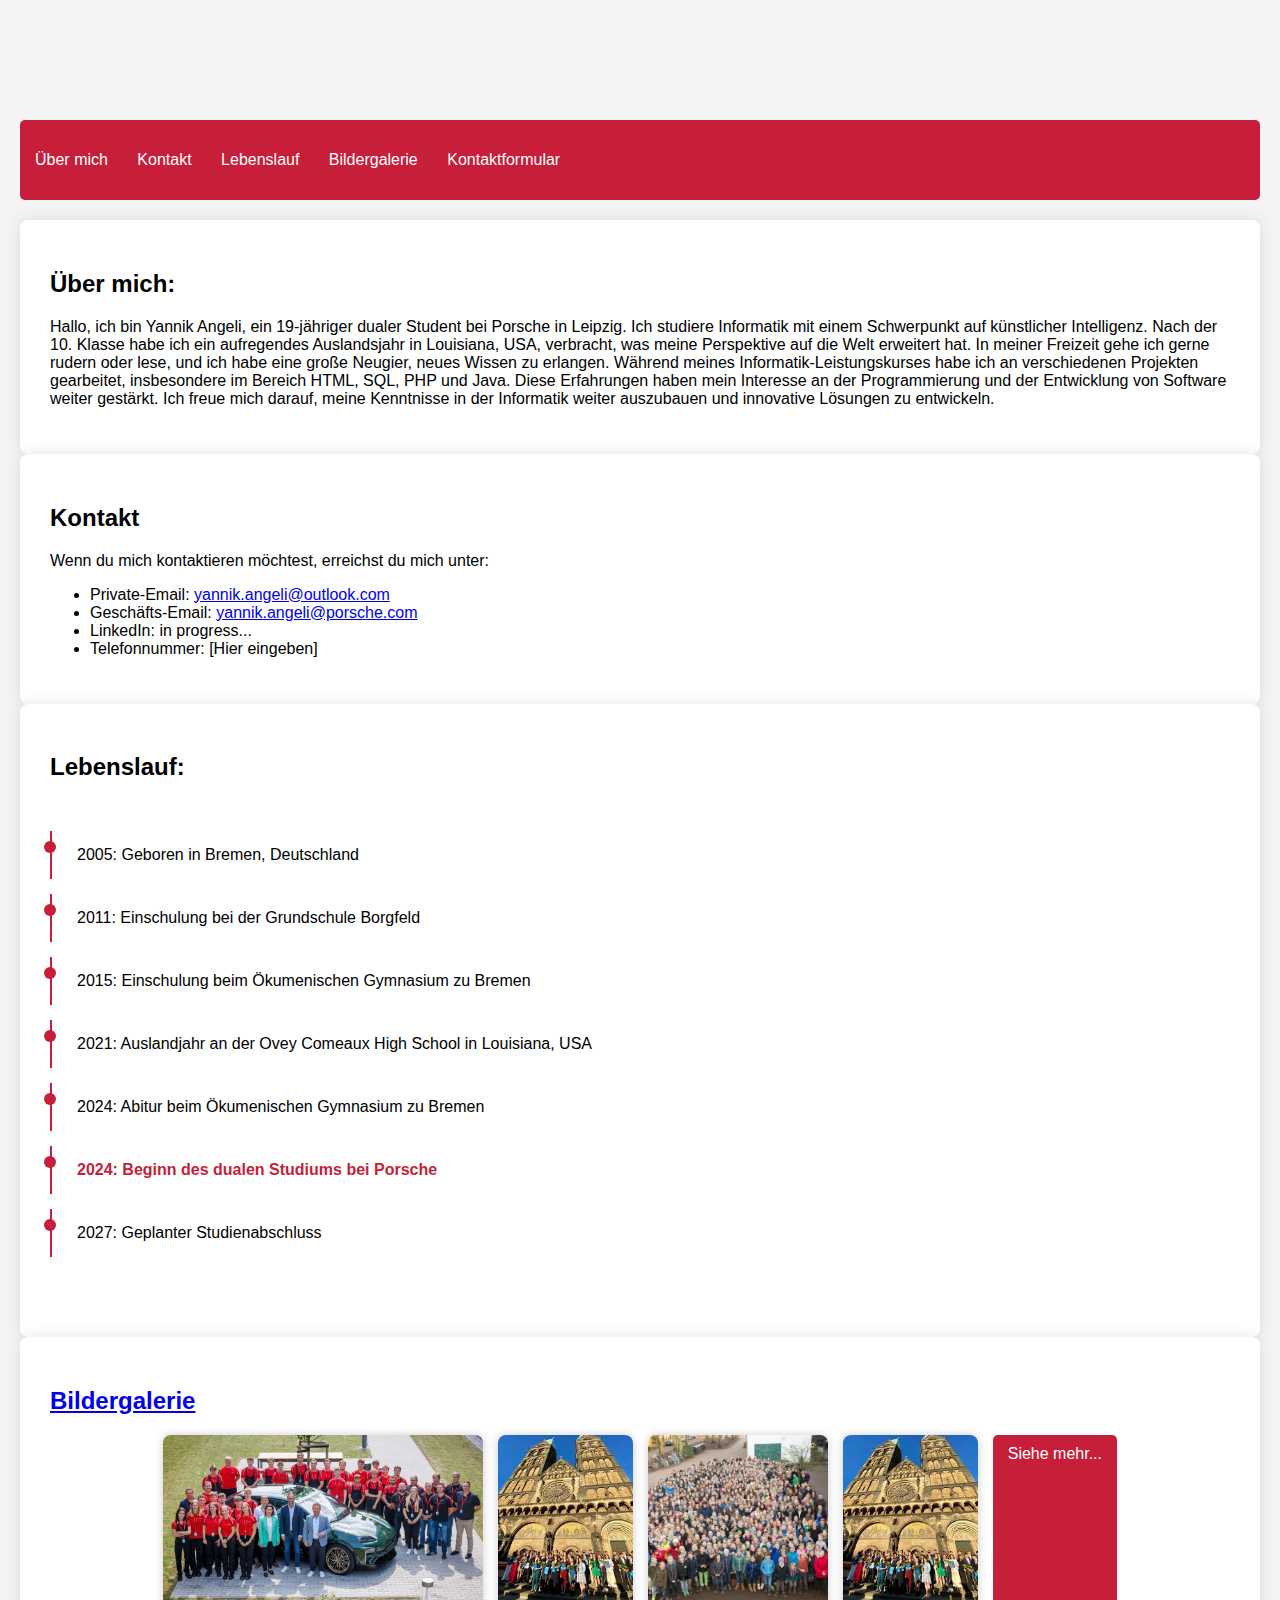
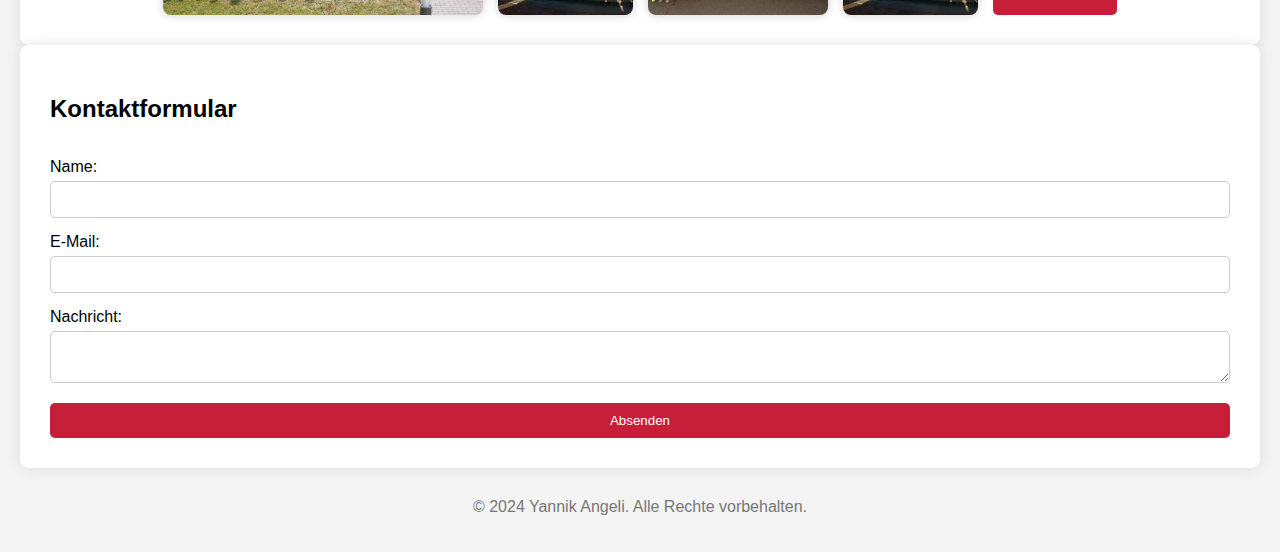
==== homepage.html @ b36aedbb "init project" ====
<!DOCTYPE html>
<html lang="de">
<head>
    <meta charset="UTF-8">
    <meta name="viewport" content="width=device-width, initial-scale=1.0">
    <title>Über mich</title>
    <style>
        @font-face {
            font-family: 'Porsche Next TT';
            src: url('path/to/PorscheNextTT-Regular.woff2') format('woff2'),
                 url('path/to/PorscheNextTT-Regular.woff') format('woff');
            font-weight: normal;
            font-style: normal;
        }

        body {
            font-family: 'Porsche Next TT', Arial, sans-serif;
            background-color: #f4f4f4;
            margin: 0;
            padding: 20px;
        }

        header {
            position: relative;
            overflow: hidden;
            text-align: center; /* Center the h1 */
        }

        header img {
            width: 60px;
            height: auto;
            border-radius: 50%;
            position: absolute;
            left: -80px; /* Start position outside the header */
            top: 50%; /* Vertical center */
            transform: translateY(-50%);
            transition: transform 1s ease; /* Animation for the image moving */
        }

        h1 {
            opacity: 0; /* Initially hidden */
            transition: opacity 1s ease 1s; /* Delay for fading in */
        }

        .hidden {
            opacity: 0; /* Invisible class */
        }

        nav {
            background: #C71E3A;
            padding: 15px;
            margin: 20px 0;
            border-radius: 5px;
        }

        nav ul {
            list-style-type: none;
            padding: 0;
        }

        nav ul li {
            display: inline;
            margin-right: 25px;
        }

        nav ul li a {
            color: white;
            text-decoration: none;
            font-weight: 500;
            transition: color 0.3s;
        }

        nav ul li a:hover {
            text-decoration: underline;
            color: #A50A2C; /* Change color on hover */
        }

        .content {
            background: white;
            padding: 30px;
            border-radius: 8px;
            box-shadow: 0 0 15px rgba(0, 0, 0, 0.1);
            transition: transform 0.3s;
        }

        .content:hover {
            transform: scale(1.02); /* Slight scale effect on hover */
        }

        footer {
            text-align: center;
            margin-top: 30px;
            color: #777;
        }

        .timeline {
            position: relative;
            padding: 15px 0;
            margin: 20px 0;
            list-style: none;
            text-align: left;
        }

        .timeline li {
            padding: 15px 25px;
            position: relative;
            margin: 15px 0;
            border-left: 2px solid #C71E3A;
        }

        .timeline li::before {
            content: '';
            position: absolute;
            left: -8px;
            top: 10px;
            width: 12px;
            height: 12px;
            border-radius: 50%;
            background: #C71E3A;
        }

        .current {
            color: #C71E3A;
            font-weight: bold;
        }

        .gallery {
            display: flex;
            flex-wrap: wrap;
            gap: 15px;
            justify-content: center;
        }

        .gallery img {
            width: auto;
            height: 180px;
            border-radius: 8px;
            box-shadow: 0 0 10px rgba(0, 0, 0, 0.2);
            transition: transform 0.3s;
        }

        .gallery img:hover {
            transform: scale(1.05); /* Scale effect on hover */
        }

        form {
            display: flex;
            flex-direction: column;
        }

        form label {
            margin-top: 15px;
        }

        form input, form textarea {
            padding: 10px;
            margin-top: 5px;
            border: 1px solid #ccc;
            border-radius: 5px;
        }

        form input[type="submit"] {
            background: #C71E3A;
            color: white;
            border: none;
            cursor: pointer;
            margin-top: 20px;
            transition: background 0.3s;
        }

        form input[type="submit"]:hover {
            background: #A50A2C; /* Darker red for hover effect */
        }

        .button {
            padding: 10px 15px;
            background-color: #C71E3A;
            color: white;
            border: none;
            border-radius: 5px;
            text-decoration: none;
            display: inline-block;
            transition: background-color 0.3s;
        }

        .button:hover {
            background-color: #A50A2C; /* Darker red for hover effect */
        }
    </style>
</head>
<body>

<header>
    <img src="porsche-911.png" alt="Porsche" id="porsche">
    <h1 class="hidden">Hallo, ich bin Yannik Angeli</h1>
</header>
<script>
    window.onload = function() {
        const img = document.querySelector('header img');
        const heading = document.querySelector('header h1');

        // Bild nach rechts verschieben
        img.style.transform = 'translateX(1780px)'; 

        // Überschrift nach der Animation sichtbar machen
        setTimeout(() => {
            heading.classList.remove('hidden'); // Überschrift sichtbar machen
            heading.style.opacity = 1; // Fade in effect
        }, 1000); // Verzögerung entspricht der Animationsdauer
    };
</script>

<nav>
    <ul>
        <li><a href="#about">Über mich</a></li>
        <li><a href="#contact">Kontakt</a></li>
        <li><a href="#Lebenslauf">Lebenslauf</a></li>
        <li><a href="#gallery">Bildergalerie</a></li>
        <li><a href="#contact-form">Kontaktformular</a></li>
    </ul>
</nav>

<div class="content" id="about">
    <h2>Über mich:</h2>
    <p>Hallo, ich bin Yannik Angeli, ein 19-jähriger dualer Student bei Porsche in Leipzig.
        Ich studiere Informatik mit einem Schwerpunkt auf künstlicher Intelligenz.
        Nach der 10. Klasse habe ich ein aufregendes Auslandsjahr in Louisiana, USA, verbracht,
        was meine Perspektive auf die Welt erweitert hat. In meiner Freizeit gehe ich gerne rudern oder lese,
        und ich habe eine große Neugier, neues Wissen zu erlangen.
        Während meines Informatik-Leistungskurses habe ich an verschiedenen Projekten gearbeitet,
        insbesondere im Bereich HTML, SQL, PHP und Java.
        Diese Erfahrungen haben mein Interesse an der Programmierung und der Entwicklung von Software weiter gestärkt.
        Ich freue mich darauf, meine Kenntnisse in der Informatik weiter auszubauen und innovative Lösungen zu entwickeln.</p>
</div>

<div class="content" id="contact">
    <h2>Kontakt</h2>
    <p>Wenn du mich kontaktieren möchtest, erreichst du mich unter:</p>
    <ul>
        <li>Private-Email: <a href="mailto:yannik.angeli@outlook.com">yannik.angeli@outlook.com</a></li>
        <li>Geschäfts-Email: <a href="mailto:yannik.angeli@porsche.com">yannik.angeli@porsche.com</a></li>
        <li>LinkedIn: in progress...</li>
        <li>Telefonnummer: [Hier eingeben]</li>
    </ul>
</div>

<div class="content" id="Lebenslauf">
    <h2>Lebenslauf:</h2>
    <ul class="timeline">
        <li>2005: Geboren in Bremen, Deutschland</li>
        <li>2011: Einschulung bei der Grundschule Borgfeld</li>
        <li>2015: Einschulung beim Ökumenischen Gymnasium zu Bremen</li>
        <li>2021: Auslandjahr an der Ovey Comeaux High School in Louisiana, USA</li>
        <li>2024: Abitur beim Ökumenischen Gymnasium zu Bremen</li>
        <li class="current">2024: Beginn des dualen Studiums bei Porsche</li>
        <li>2027: Geplanter Studienabschluss</li>
    </ul>
</div>

<div class="content" id="gallery">
    <h2><a href="https://htmlpreview.github.io/?https://github.com/angeli-y/Testrepo/blob/main/index.html">Bildergalerie</a></h2>
    <div class="gallery">
        <img src="ErsterTag.jpg" alt="Erster Tag">
        <img src="Abitur.jpg" alt="Abitur">
        <img src="Einschulung.jpg" alt="Einschulung">
        <img src="Abitur.jpg" alt="Abitur">
        <a href="https://htmlpreview.github.io/?https://github.com/angeli-y/Testrepo/blob/main/index.html" class="button">Siehe mehr...</a>
    </div>
</div>

<div class="content" id="contact-form">
    <h2>Kontaktformular</h2>
    <form action="mailto:yannik.angeli@outlook.com" method="post" enctype="text/plain">
        <label for="name">Name:</label>
        <input type="text" id="name" name="name">
        
        <label for="email">E-Mail:</label>
        <input type="text" id="email" name="email">
        
        <label for="message">Nachricht:</label>
        <textarea id="message" name="message"></textarea>
        
        <input type="submit" value="Absenden">
    </form>
</div>

<footer>
    <p>&copy; 2024 Yannik Angeli. Alle Rechte vorbehalten.</p>
</footer>

</body>
</html>
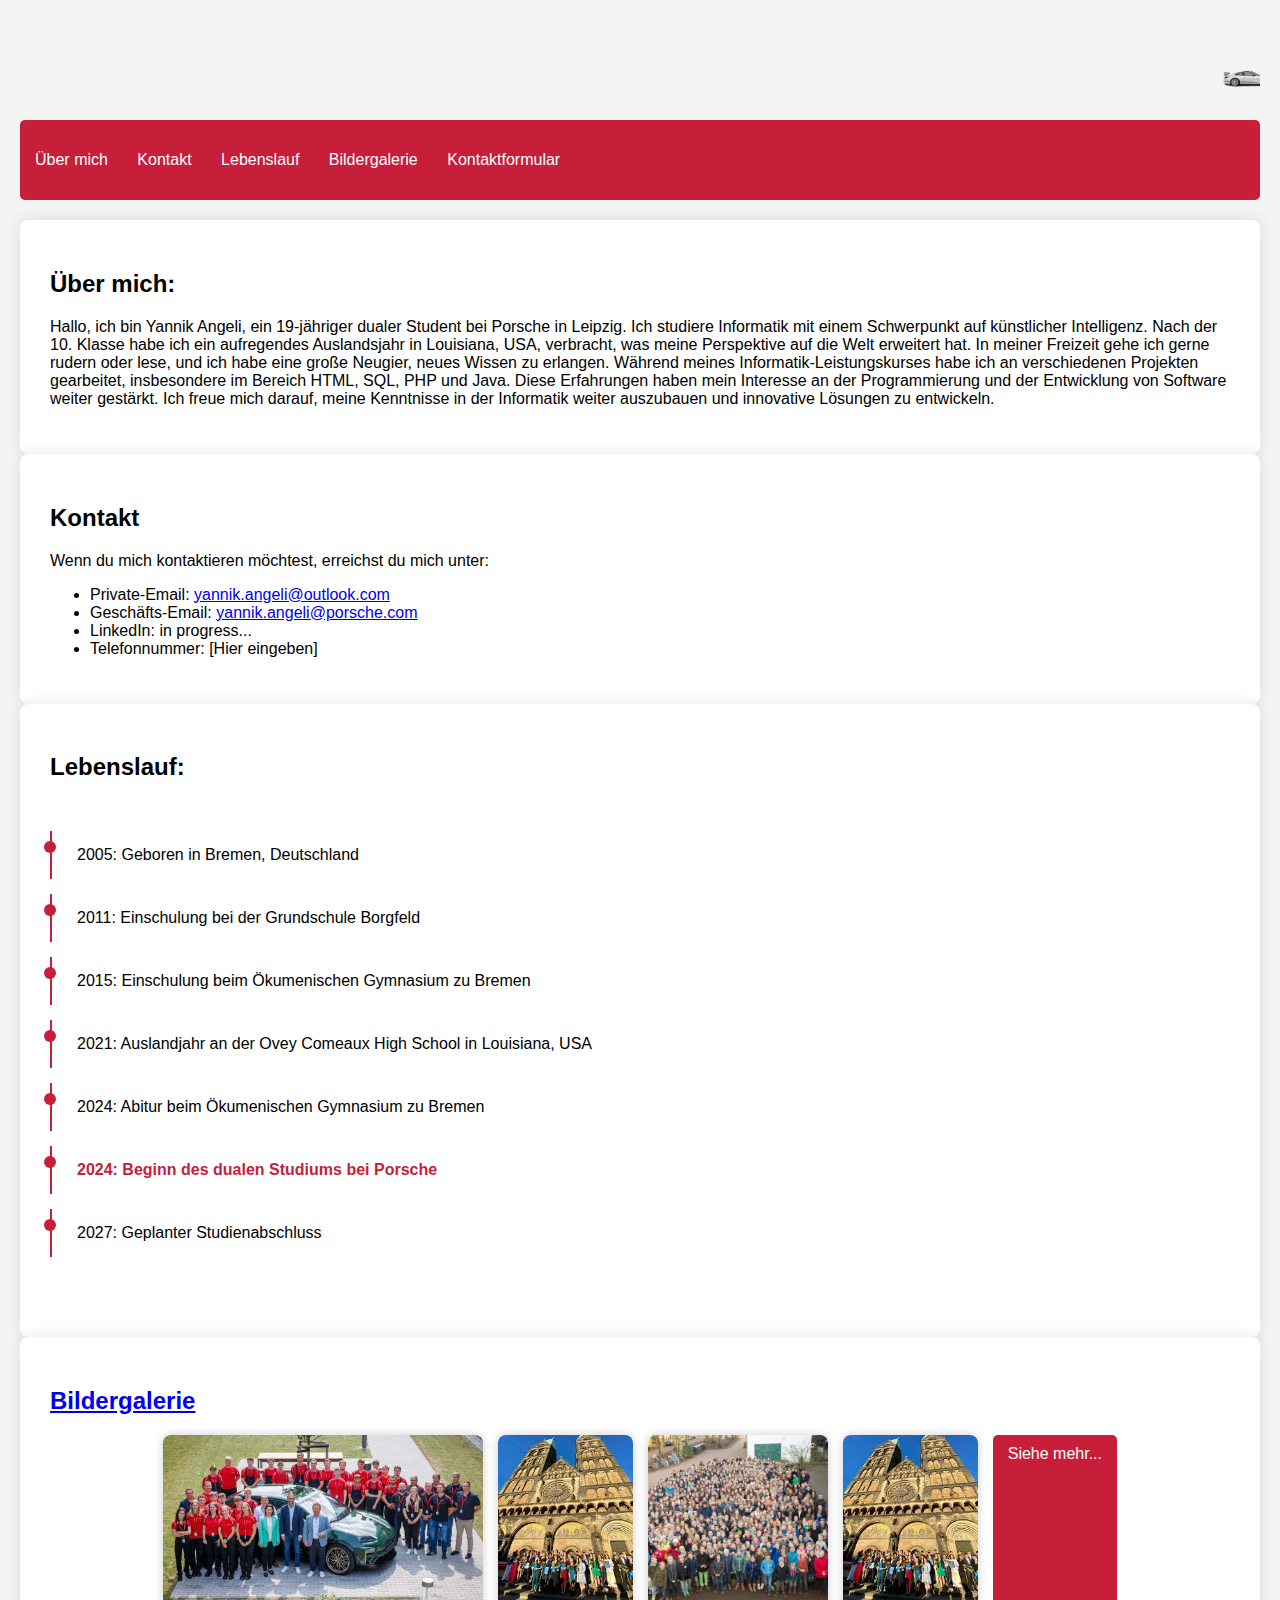
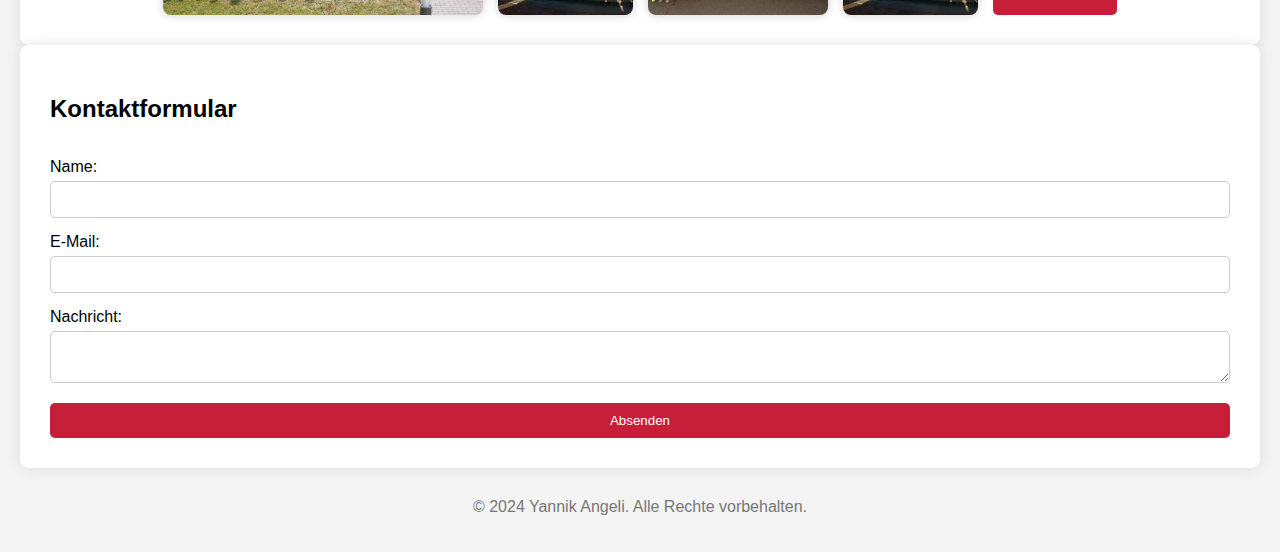
==== commit 46176cfb: "init project" ====
--- a/homepage.html
+++ b/homepage.html
@@ -34,12 +34,12 @@
             left: -80px; /* Start position outside the header */
             top: 50%; /* Vertical center */
             transform: translateY(-50%);
-            transition: transform 1s ease; /* Animation for the image moving */
+            transition: transform 3s ease; /* Animation for the image moving */
         }
 
         h1 {
             opacity: 0; /* Initially hidden */
-            transition: opacity 1s ease 1s; /* Delay for fading in */
+            transition: opacity 0.5s ease 0.5s; /* Delay for fading in */
         }
 
         .hidden {
@@ -200,7 +200,7 @@
         const heading = document.querySelector('header h1');
 
         // Bild nach rechts verschieben
-        img.style.transform = 'translateX(1780px)'; 
+        img.style.transform = 'translateX(1280px)'; 
 
         // Überschrift nach der Animation sichtbar machen
         setTimeout(() => {
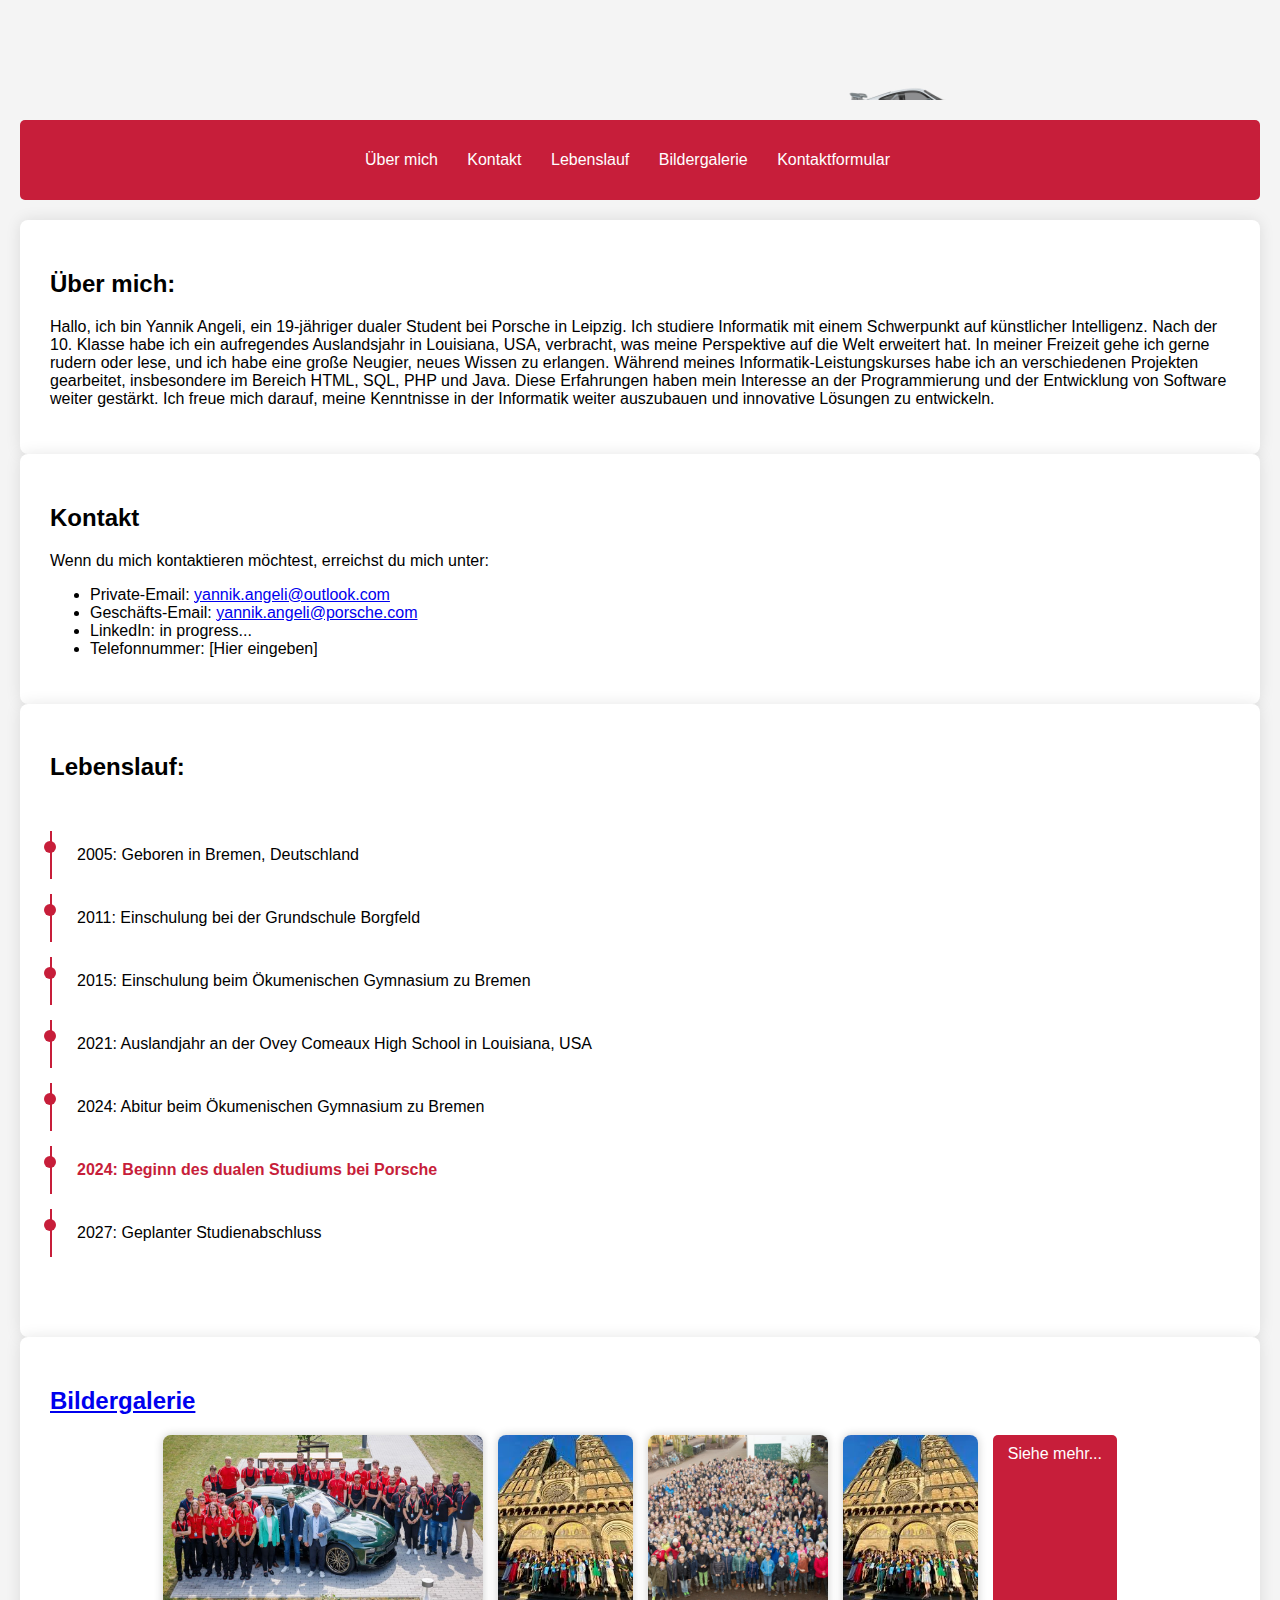
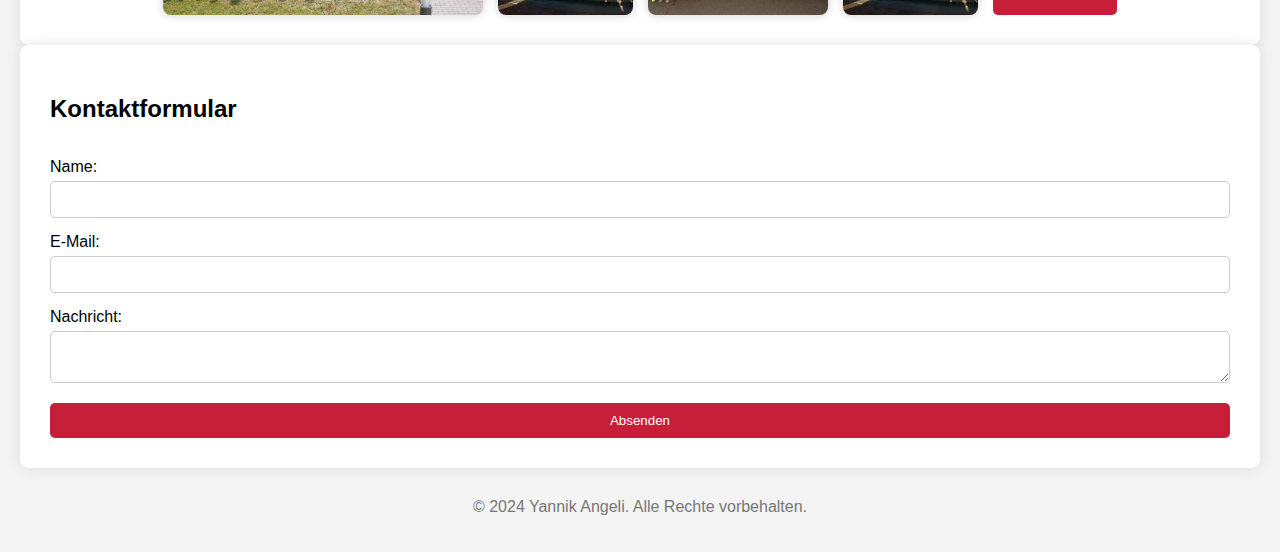
==== commit fafed0d4: "init project" ====
--- a/homepage.html
+++ b/homepage.html
@@ -27,7 +27,7 @@
         }
 
         header img {
-            width: 60px;
+            width:160px;
             height: auto;
             border-radius: 50%;
             position: absolute;
@@ -51,6 +51,8 @@
             padding: 15px;
             margin: 20px 0;
             border-radius: 5px;
+            text-align: center;
+            
         }
 
         nav ul {
@@ -200,7 +202,7 @@
         const heading = document.querySelector('header h1');
 
         // Bild nach rechts verschieben
-        img.style.transform = 'translateX(1280px)'; 
+        img.style.transform = 'translateX(900px)'; 
 
         // Überschrift nach der Animation sichtbar machen
         setTimeout(() => {
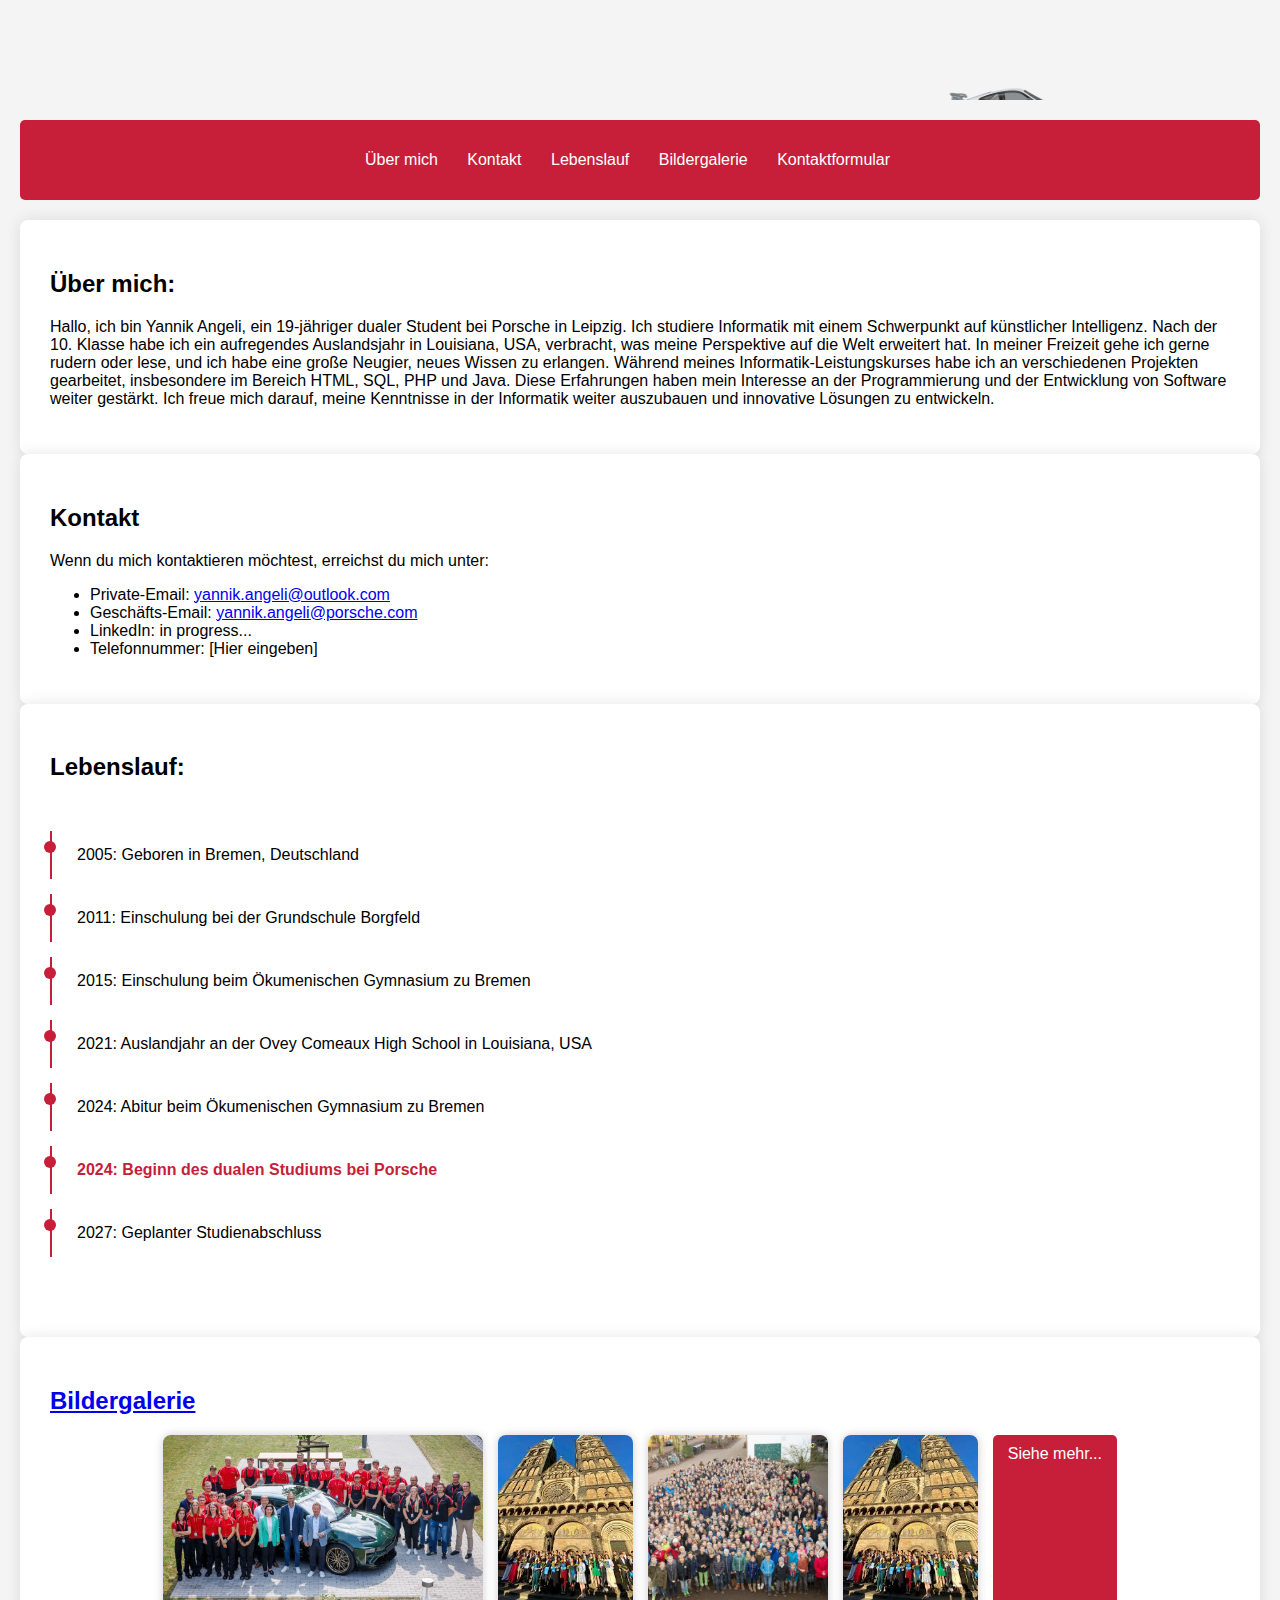
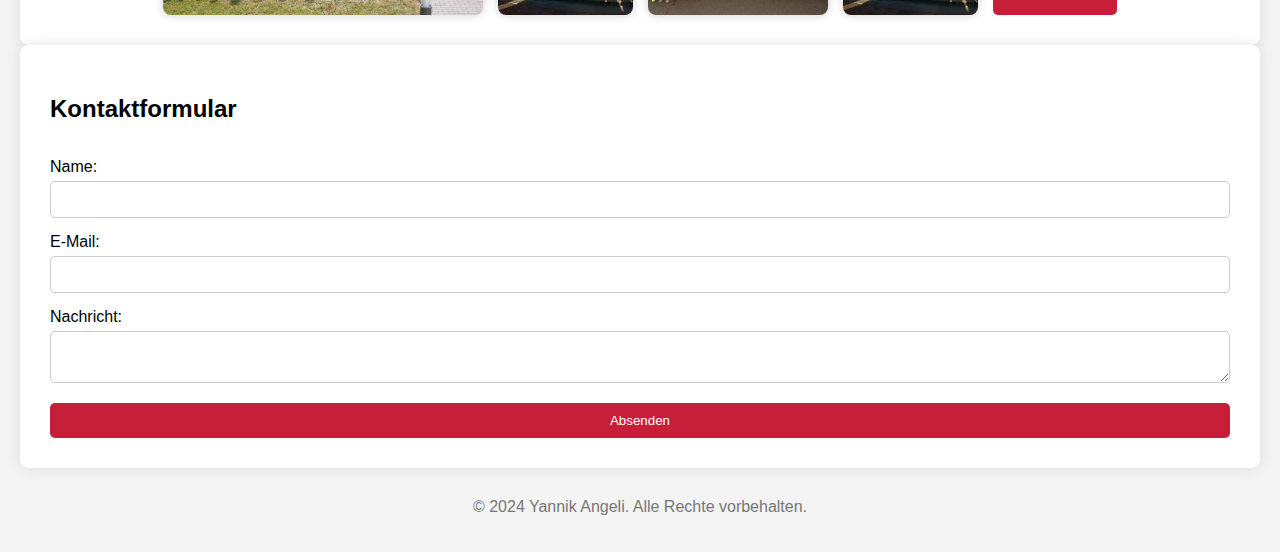
==== commit a4b6d32e: "init project" ====
--- a/homepage.html
+++ b/homepage.html
@@ -33,7 +33,6 @@
             position: absolute;
             left: -80px; /* Start position outside the header */
             top: 50%; /* Vertical center */
-            transform: translateY(-50%);
             transition: transform 3s ease; /* Animation for the image moving */
         }
 
@@ -202,7 +201,7 @@
         const heading = document.querySelector('header h1');
 
         // Bild nach rechts verschieben
-        img.style.transform = 'translateX(900px)'; 
+        img.style.transform = 'translateX(1000px)'; 
 
         // Überschrift nach der Animation sichtbar machen
         setTimeout(() => {
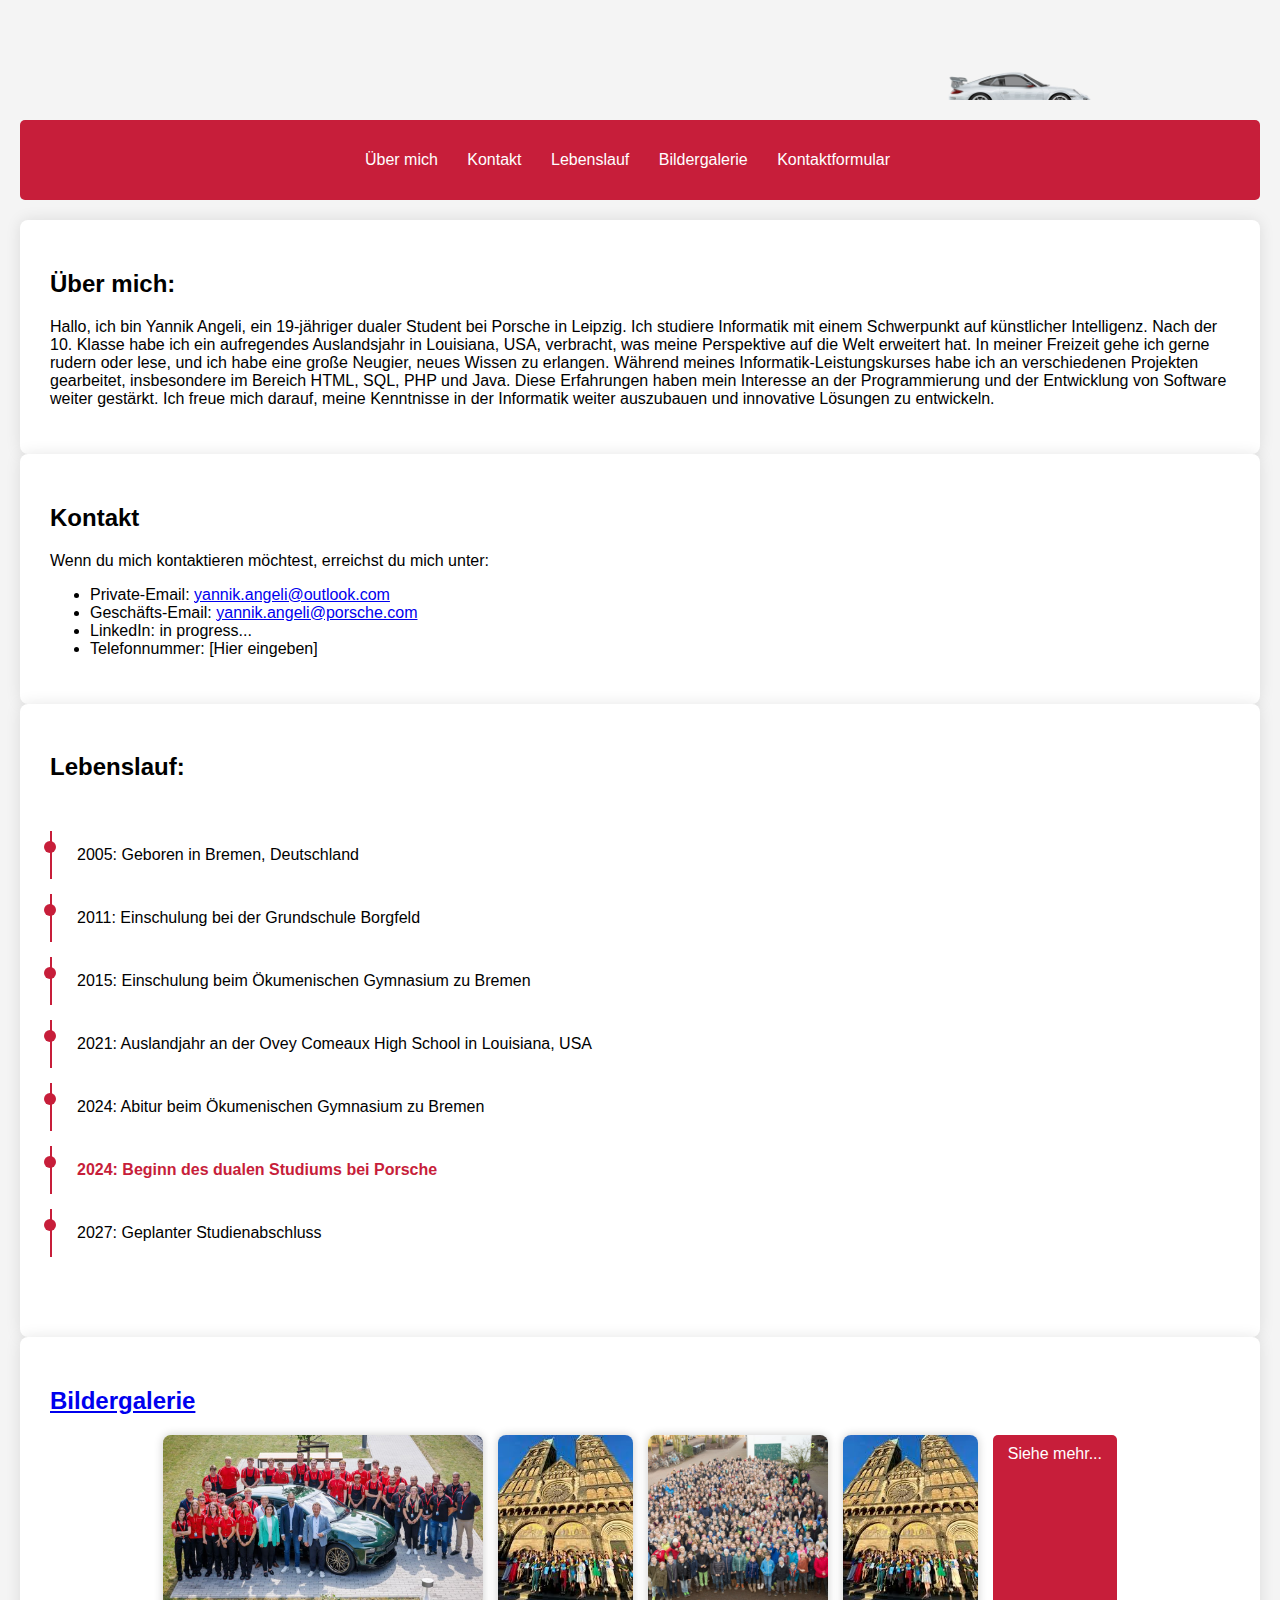
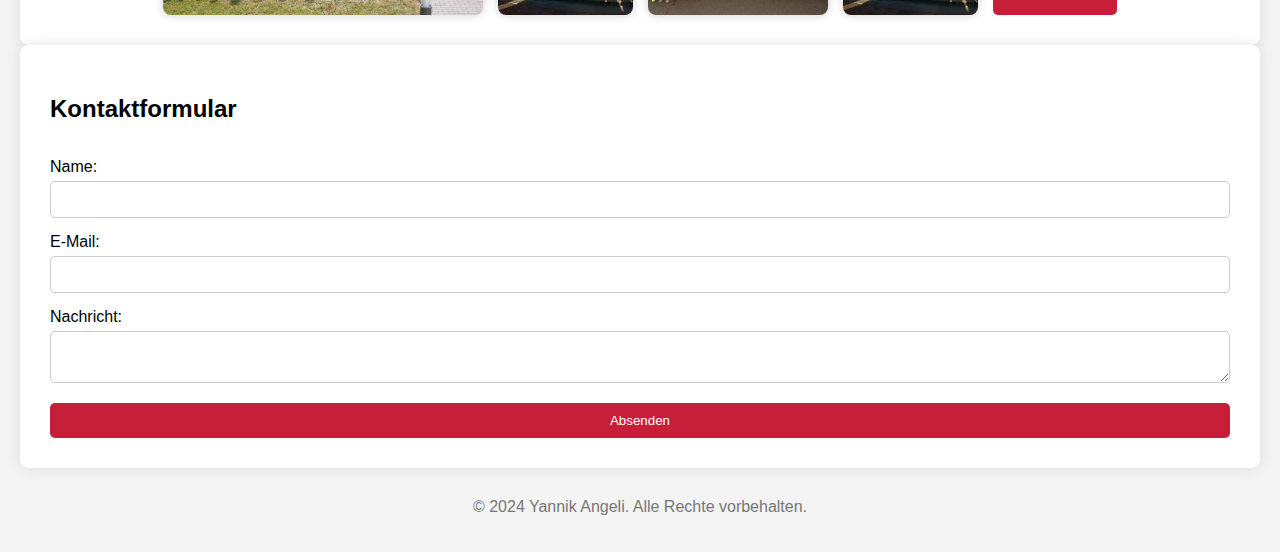
==== commit 77d6f9d4: "init project" ====
--- a/homepage.html
+++ b/homepage.html
@@ -32,7 +32,7 @@
             border-radius: 50%;
             position: absolute;
             left: -80px; /* Start position outside the header */
-            top: 50%; /* Vertical center */
+            top: 30%; /* Vertical center */
             transition: transform 3s ease; /* Animation for the image moving */
         }
 
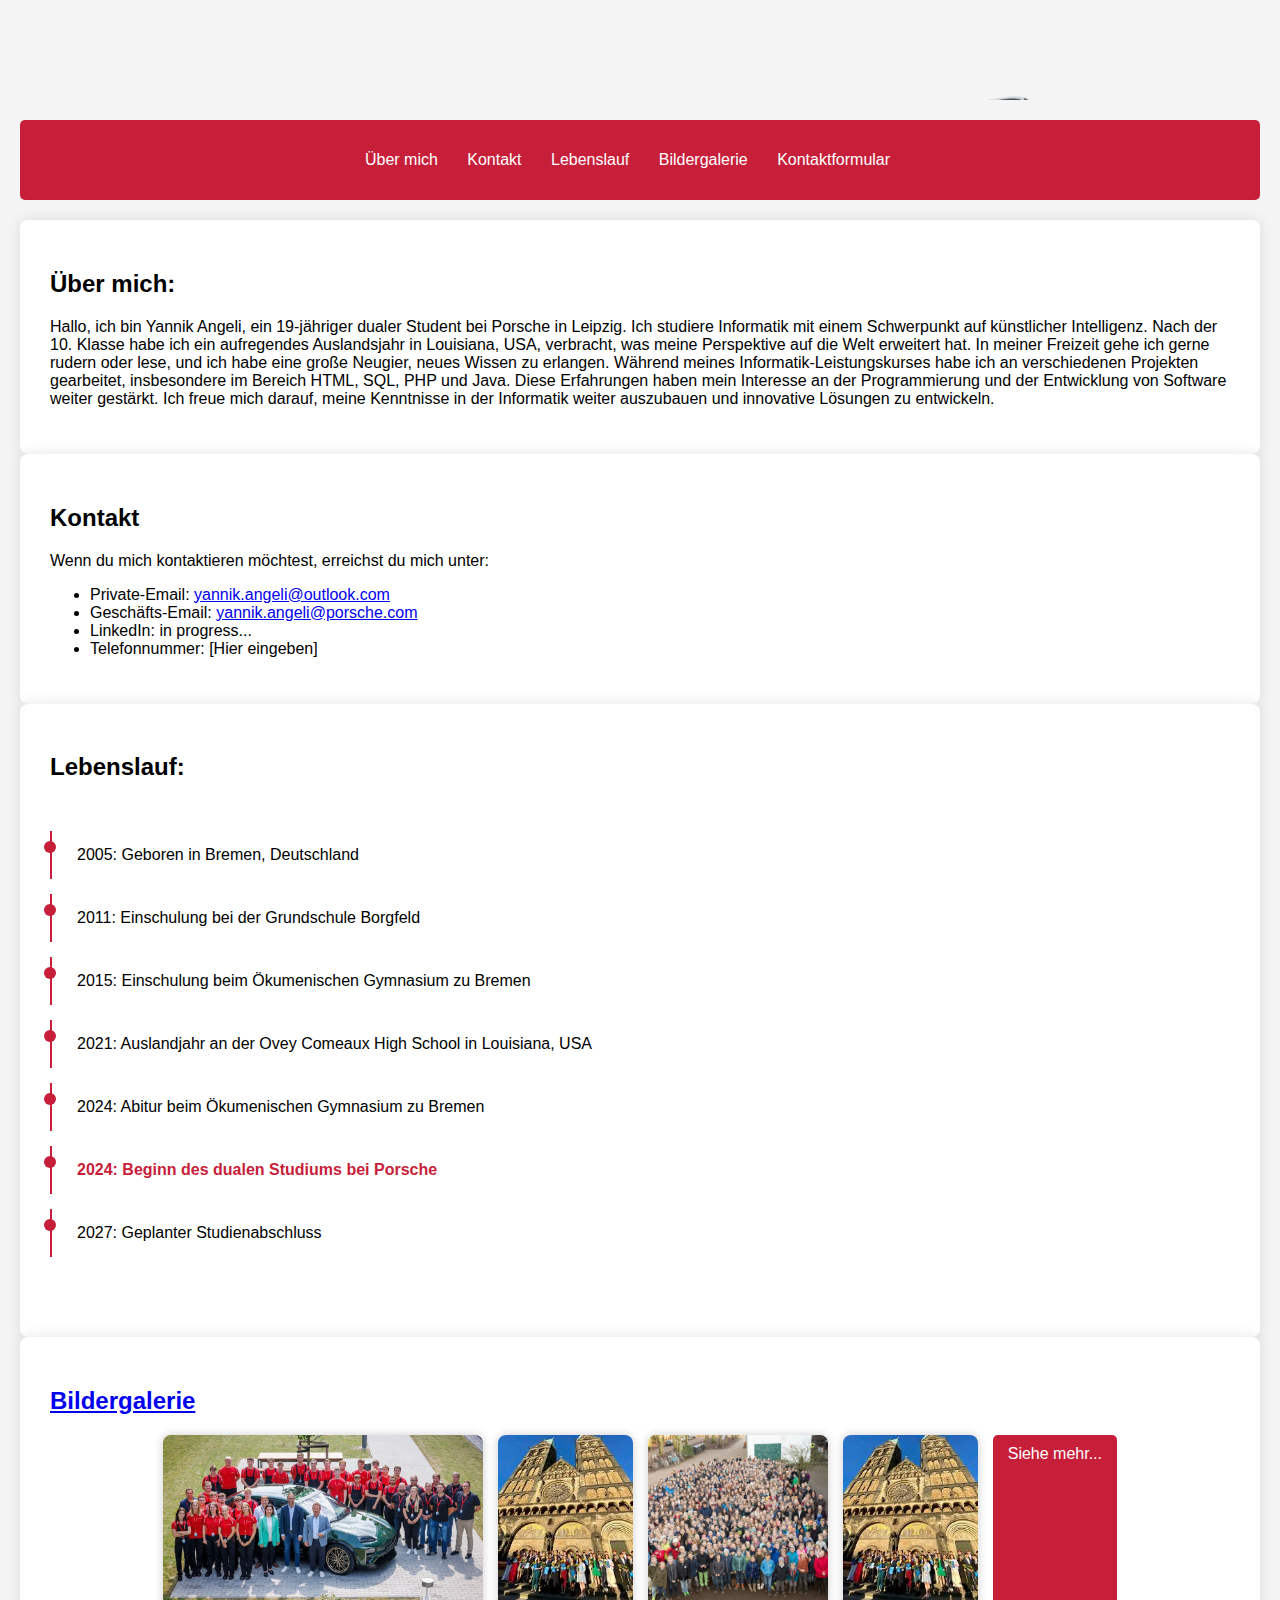
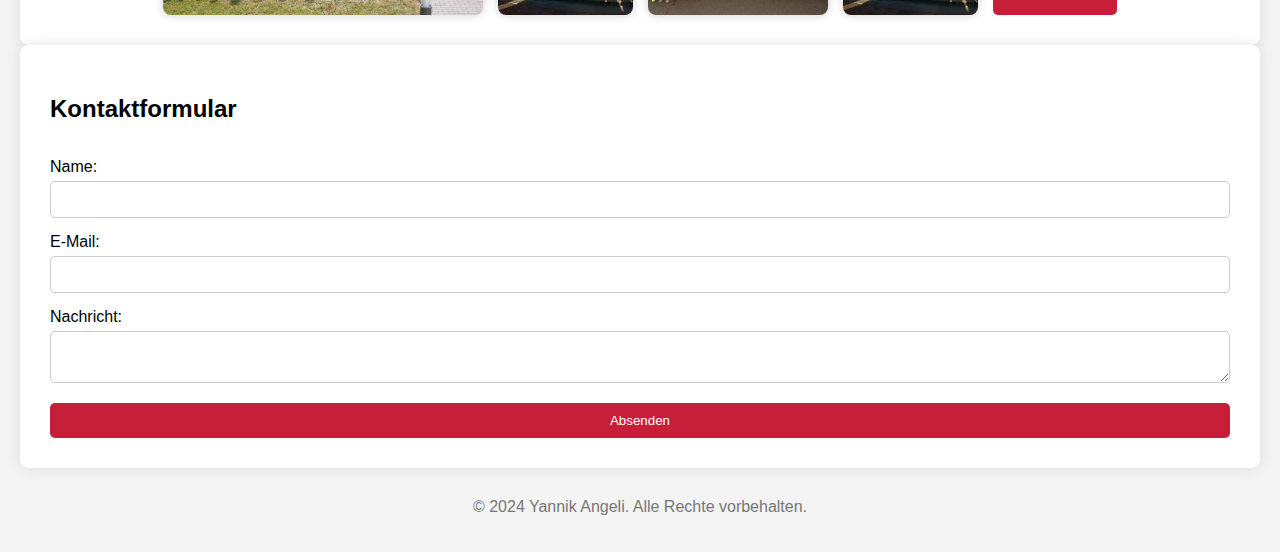
==== commit 74eaafdf: "init project" ====
--- a/homepage.html
+++ b/homepage.html
@@ -32,7 +32,7 @@
             border-radius: 50%;
             position: absolute;
             left: -80px; /* Start position outside the header */
-            top: 30%; /* Vertical center */
+            top: 60%; /* Vertical center */
             transition: transform 3s ease; /* Animation for the image moving */
         }
 
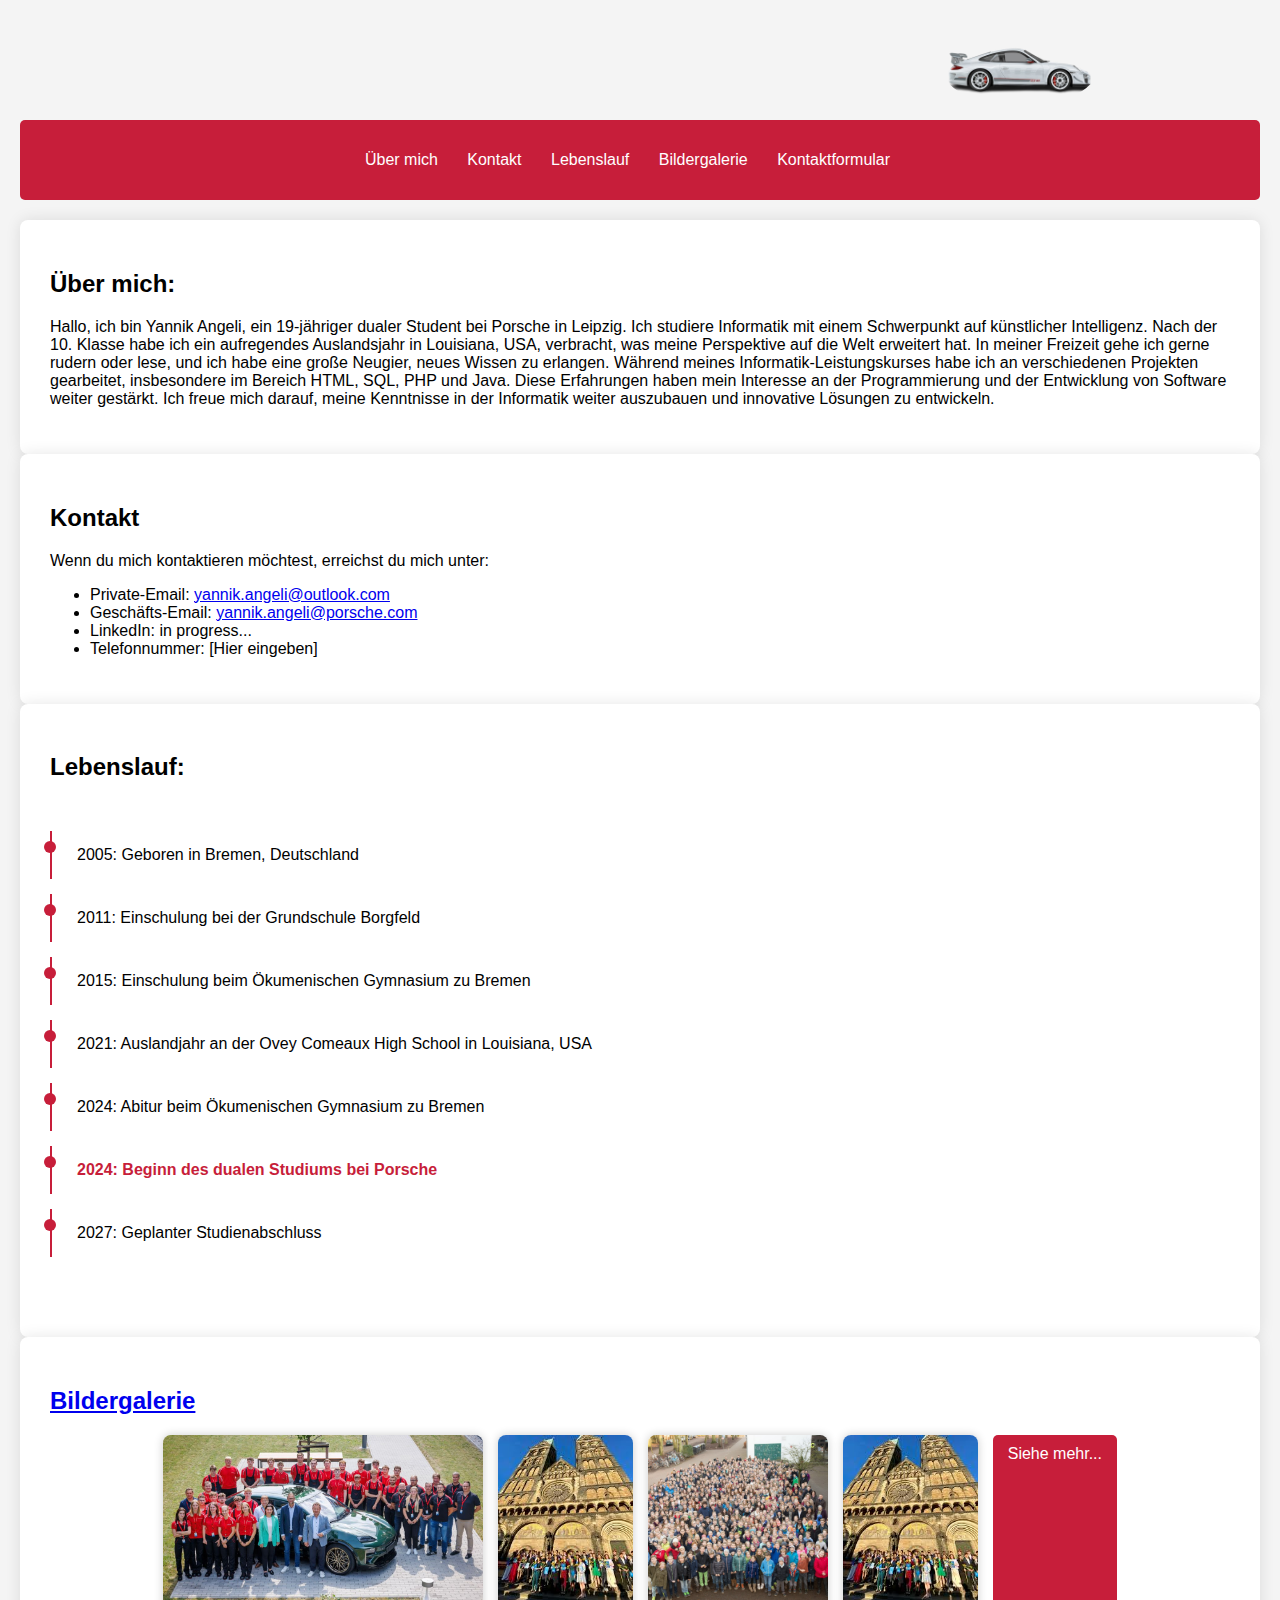
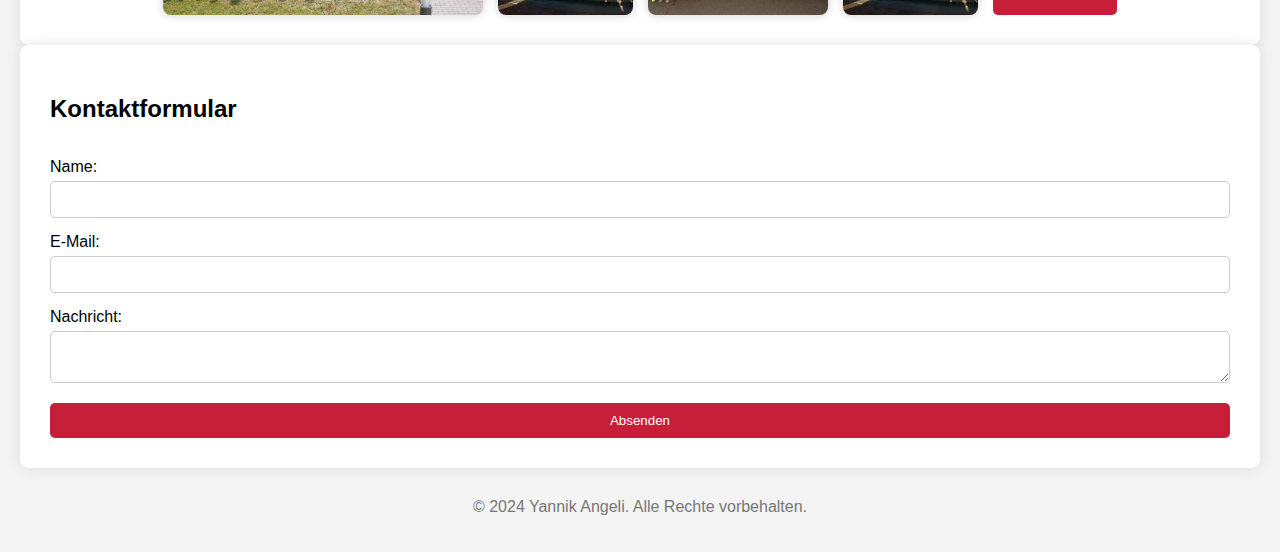
==== commit 3b361288: "init project" ====
--- a/homepage.html
+++ b/homepage.html
@@ -32,7 +32,7 @@
             border-radius: 50%;
             position: absolute;
             left: -80px; /* Start position outside the header */
-            top: 60%; /* Vertical center */
+            top: 0%; /* Vertical center */
             transition: transform 3s ease; /* Animation for the image moving */
         }
 
